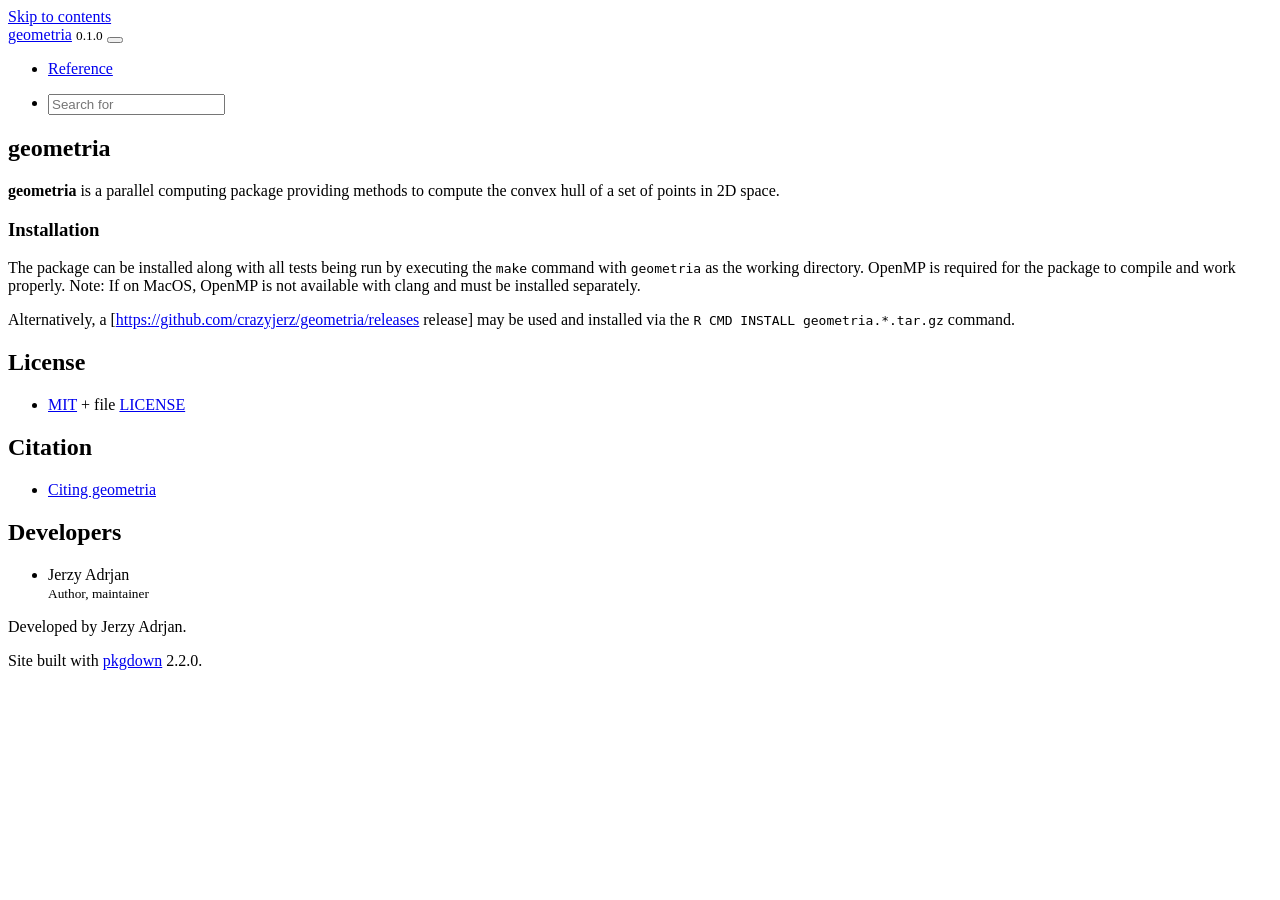
==== index.html @ c87a0918 "Deploying to gh-pages from @ crazyjerz/geometria@9cc1dbfb94c6877becaa57f1b537c22a0407e19e 🚀" ====
<!DOCTYPE html>
<!-- Generated by pkgdown: do not edit by hand --><html lang="en">
<head>
<meta http-equiv="Content-Type" content="text/html; charset=UTF-8">
<meta charset="utf-8">
<meta http-equiv="X-UA-Compatible" content="IE=edge">
<meta name="viewport" content="width=device-width, initial-scale=1, shrink-to-fit=no">
<title>Convex Hulls for R • geometria</title>
<script src="deps/jquery-3.6.0/jquery-3.6.0.min.js"></script><meta name="viewport" content="width=device-width, initial-scale=1, shrink-to-fit=no">
<link href="deps/bootstrap-5.3.8/bootstrap.min.css" rel="stylesheet">
<script src="deps/bootstrap-5.3.8/bootstrap.bundle.min.js"></script><link href="deps/font-awesome-6.5.2/css/all.min.css" rel="stylesheet">
<link href="deps/font-awesome-6.5.2/css/v4-shims.min.css" rel="stylesheet">
<script src="deps/headroom-0.11.0/headroom.min.js"></script><script src="deps/headroom-0.11.0/jQuery.headroom.min.js"></script><script src="deps/bootstrap-toc-1.0.1/bootstrap-toc.min.js"></script><script src="deps/clipboard.js-2.0.11/clipboard.min.js"></script><script src="deps/search-1.0.0/autocomplete.jquery.min.js"></script><script src="deps/search-1.0.0/fuse.min.js"></script><script src="deps/search-1.0.0/mark.min.js"></script><!-- pkgdown --><script src="pkgdown.js"></script><meta property="og:title" content="Convex Hulls for R">
<meta name="description" content="Package including methods to compute the convex hull of a set of points in 2D space.">
<meta property="og:description" content="Package including methods to compute the convex hull of a set of points in 2D space.">
</head>
<body>
    <a href="#main" class="visually-hidden-focusable">Skip to contents</a>


    <nav class="navbar navbar-expand-lg fixed-top bg-light" data-bs-theme="light" aria-label="Site navigation"><div class="container">

    <a class="navbar-brand me-2" href="index.html">geometria</a>

    <small class="nav-text text-muted me-auto" data-bs-toggle="tooltip" data-bs-placement="bottom" title="">0.1.0</small>


    <button class="navbar-toggler" type="button" data-bs-toggle="collapse" data-bs-target="#navbar" aria-controls="navbar" aria-expanded="false" aria-label="Toggle navigation">
      <span class="navbar-toggler-icon"></span>
    </button>

    <div id="navbar" class="collapse navbar-collapse ms-3">
      <ul class="navbar-nav me-auto">
<li class="nav-item"><a class="nav-link" href="reference/index.html">Reference</a></li>
      </ul>
<ul class="navbar-nav">
<li class="nav-item"><form class="form-inline" role="search">
 <input class="form-control" type="search" name="search-input" id="search-input" autocomplete="off" aria-label="Search site" placeholder="Search for" data-search-index="search.json">
</form></li>
      </ul>
</div>


  </div>
</nav><div class="container template-home">
<div class="row">
  <main id="main" class="col-md-9"><div class="section level2">
<h2 id="geometria">
<strong>geometria</strong><a class="anchor" aria-label="anchor" href="#geometria"></a>
</h2>
<p><strong>geometria</strong> is a parallel computing package providing methods to compute the convex hull of a set of points in 2D space.</p>
<div class="section level3">
<h3 id="installation">Installation<a class="anchor" aria-label="anchor" href="#installation"></a>
</h3>
<p>The package can be installed along with all tests being run by executing the <code>make</code> command with <code>geometria</code> as the working directory. OpenMP is required for the package to compile and work properly. Note: If on MacOS, OpenMP is not available with clang and must be installed separately.</p>
<p>Alternatively, a [<a href="https://github.com/crazyjerz/geometria/releases" class="external-link uri">https://github.com/crazyjerz/geometria/releases</a> release] may be used and installed via the <code>R CMD INSTALL geometria.*.tar.gz</code> command.</p>
</div>
</div>
  </main><aside class="col-md-3"><div class="license">
<h2 data-toc-skip>License</h2>
<ul class="list-unstyled">
<li>
<a href="https://opensource.org/licenses/mit-license.php" class="external-link">MIT</a> + file <a href="LICENSE-text.html">LICENSE</a>
</li>
</ul>
</div>


<div class="citation">
<h2 data-toc-skip>Citation</h2>
<ul class="list-unstyled">
<li><a href="authors.html#citation">Citing geometria</a></li>
</ul>
</div>

<div class="developers">
<h2 data-toc-skip>Developers</h2>
<ul class="list-unstyled">
<li>Jerzy Adrjan <br><small class="roles"> Author, maintainer </small>   </li>
</ul>
</div>



  </aside>
</div>


    <footer><div class="pkgdown-footer-left">
  <p>Developed by Jerzy Adrjan.</p>
</div>

<div class="pkgdown-footer-right">
  <p>Site built with <a href="https://pkgdown.r-lib.org/" class="external-link">pkgdown</a> 2.2.0.</p>
</div>

    </footer>
</div>





  </body>
</html>
---- deps/font-awesome-6.5.2/css/v4-shims.min.css ----
/*!
 * Font Awesome Free 6.5.2 by @fontawesome - https://fontawesome.com
 * License - https://fontawesome.com/license/free (Icons: CC BY 4.0, Fonts: SIL OFL 1.1, Code: MIT License)
 * Copyright 2024 Fonticons, Inc.
 */
.fa.fa-glass:before{content:"\f000"}.fa.fa-envelope-o{font-family:"Font Awesome 6 Free";font-weight:400}.fa.fa-envelope-o:before{content:"\f0e0"}.fa.fa-star-o{font-family:"Font Awesome 6 Free";font-weight:400}.fa.fa-star-o:before{content:"\f005"}.fa.fa-close:before,.fa.fa-remove:before{content:"\f00d"}.fa.fa-gear:before{content:"\f013"}.fa.fa-trash-o{font-family:"Font Awesome 6 Free";font-weight:400}.fa.fa-trash-o:before{content:"\f2ed"}.fa.fa-home:before{content:"\f015"}.fa.fa-file-o{font-family:"Font Awesome 6 Free";font-weight:400}.fa.fa-file-o:before{content:"\f15b"}.fa.fa-clock-o{font-family:"Font Awesome 6 Free";font-weight:400}.fa.fa-clock-o:before{content:"\f017"}.fa.fa-arrow-circle-o-down{font-family:"Font Awesome 6 Free";font-weight:400}.fa.fa-arrow-circle-o-down:before{content:"\f358"}.fa.fa-arrow-circle-o-up{font-family:"Font Awesome 6 Free";font-weight:400}.fa.fa-arrow-circle-o-up:before{content:"\f35b"}.fa.fa-play-circle-o{font-family:"Font Awesome 6 Free";font-weight:400}.fa.fa-play-circle-o:before{content:"\f144"}.fa.fa-repeat:before,.fa.fa-rotate-right:before{content:"\f01e"}.fa.fa-refresh:before{content:"\f021"}.fa.fa-list-alt{font-family:"Font Awesome 6 Free";font-weight:400}.fa.fa-list-alt:before{content:"\f022"}.fa.fa-dedent:before{content:"\f03b"}.fa.fa-video-camera:before{content:"\f03d"}.fa.fa-picture-o{font-family:"Font Awesome 6 Free";font-weight:400}.fa.fa-picture-o:before{content:"\f03e"}.fa.fa-photo{font-family:"Font Awesome 6 Free";font-weight:400}.fa.fa-photo:before{content:"\f03e"}.fa.fa-image{font-family:"Font Awesome 6 Free";font-weight:400}.fa.fa-image:before{content:"\f03e"}.fa.fa-map-marker:before{content:"\f3c5"}.fa.fa-pencil-square-o{font-family:"Font Awesome 6 Free";font-weight:400}.fa.fa-pencil-square-o:before{content:"\f044"}.fa.fa-edit{font-family:"Font Awesome 6 Free";font-weight:400}.fa.fa-edit:before{content:"\f044"}.fa.fa-share-square-o:before{content:"\f14d"}.fa.fa-check-square-o{font-family:"Font Awesome 6 Free";font-weight:400}.fa.fa-check-square-o:before{content:"\f14a"}.fa.fa-arrows:before{content:"\f0b2"}.fa.fa-times-circle-o{font-family:"Font Awesome 6 Free";font-weight:400}.fa.fa-times-circle-o:before{content:"\f057"}.fa.fa-check-circle-o{font-family:"Font Awesome 6 Free";font-weight:400}.fa.fa-check-circle-o:before{content:"\f058"}.fa.fa-mail-forward:before{content:"\f064"}.fa.fa-expand:before{content:"\f424"}.fa.fa-compress:before{content:"\f422"}.fa.fa-eye,.fa.fa-eye-slash{font-family:"Font Awesome 6 Free";font-weight:400}.fa.fa-warning:before{content:"\f071"}.fa.fa-calendar:before{content:"\f073"}.fa.fa-arrows-v:before{content:"\f338"}.fa.fa-arrows-h:before{content:"\f337"}.fa.fa-bar-chart-o:before,.fa.fa-bar-chart:before{content:"\e0e3"}.fa.fa-twitter-square{font-family:"Font Awesome 6 Brands";font-weight:400}.fa.fa-twitter-square:before{content:"\f081"}.fa.fa-facebook-square{font-family:"Font Awesome 6 Brands";font-weight:400}.fa.fa-facebook-square:before{content:"\f082"}.fa.fa-gears:before{content:"\f085"}.fa.fa-thumbs-o-up{font-family:"Font Awesome 6 Free";font-weight:400}.fa.fa-thumbs-o-up:before{content:"\f164"}.fa.fa-thumbs-o-down{font-family:"Font Awesome 6 Free";font-weight:400}.fa.fa-thumbs-o-down:before{content:"\f165"}.fa.fa-heart-o{font-family:"Font Awesome 6 Free";font-weight:400}.fa.fa-heart-o:before{content:"\f004"}.fa.fa-sign-out:before{content:"\f2f5"}.fa.fa-linkedin-square{font-family:"Font Awesome 6 Brands";font-weight:400}.fa.fa-linkedin-square:before{content:"\f08c"}.fa.fa-thumb-tack:before{content:"\f08d"}.fa.fa-external-link:before{content:"\f35d"}.fa.fa-sign-in:before{content:"\f2f6"}.fa.fa-github-square{font-family:"Font Awesome 6 Brands";font-weight:400}.fa.fa-github-square:before{content:"\f092"}.fa.fa-lemon-o{font-family:"Font Awesome 6 Free";font-weight:400}.fa.fa-lemon-o:before{content:"\f094"}.fa.fa-square-o{font-family:"Font Awesome 6 Free";font-weight:400}.fa.fa-square-o:before{content:"\f0c8"}.fa.fa-bookmark-o{font-family:"Font Awesome 6 Free";font-weight:400}.fa.fa-bookmark-o:before{content:"\f02e"}.fa.fa-facebook,.fa.fa-twitter{font-family:"Font Awesome 6 Brands";font-weight:400}.fa.fa-facebook:before{content:"\f39e"}.fa.fa-facebook-f{font-family:"Font Awesome 6 Brands";font-weight:400}.fa.fa-facebook-f:before{content:"\f39e"}.fa.fa-github{font-family:"Font Awesome 6 Brands";font-weight:400}.fa.fa-credit-card{font-family:"Font Awesome 6 Free";font-weight:400}.fa.fa-feed:before{content:"\f09e"}.fa.fa-hdd-o{font-family:"Font Awesome 6 Free";font-weight:400}.fa.fa-hdd-o:before{content:"\f0a0"}.fa.fa-hand-o-right{font-family:"Font Awesome 6 Free";font-weight:400}.fa.fa-hand-o-right:before{content:"\f0a4"}.fa.fa-hand-o-left{font-family:"Font Awesome 6 Free";font-weight:400}.fa.fa-hand-o-left:before{content:"\f0a5"}.fa.fa-hand-o-up{font-family:"Font Awesome 6 Free";font-weight:400}.fa.fa-hand-o-up:before{content:"\f0a6"}.fa.fa-hand-o-down{font-family:"Font Awesome 6 Free";font-weight:400}.fa.fa-hand-o-down:before{content:"\f0a7"}.fa.fa-globe:before{content:"\f57d"}.fa.fa-tasks:before{content:"\f828"}.fa.fa-arrows-alt:before{content:"\f31e"}.fa.fa-group:before{content:"\f0c0"}.fa.fa-chain:before{content:"\f0c1"}.fa.fa-cut:before{content:"\f0c4"}.fa.fa-files-o{font-family:"Font Awesome 6 Free";font-weight:400}.fa.fa-files-o:before{content:"\f0c5"}.fa.fa-floppy-o{font-family:"Font Awesome 6 Free";font-weight:400}.fa.fa-floppy-o:before{content:"\f0c7"}.fa.fa-save{font-family:"Font Awesome 6 Free";font-weight:400}.fa.fa-save:before{content:"\f0c7"}.fa.fa-navicon:before,.fa.fa-reorder:before{content:"\f0c9"}.fa.fa-magic:before{content:"\e2ca"}.fa.fa-pinterest,.fa.fa-pinterest-square{font-family:"Font Awesome 6 Brands";font-weight:400}.fa.fa-pinterest-square:before{content:"\f0d3"}.fa.fa-google-plus-square{font-family:"Font Awesome 6 Brands";font-weight:400}.fa.fa-google-plus-square:before{content:"\f0d4"}.fa.fa-google-plus{font-family:"Font Awesome 6 Brands";font-weight:400}.fa.fa-google-plus:before{content:"\f0d5"}.fa.fa-money:before{content:"\f3d1"}.fa.fa-unsorted:before{content:"\f0dc"}.fa.fa-sort-desc:before{content:"\f0dd"}.fa.fa-sort-asc:before{content:"\f0de"}.fa.fa-linkedin{font-family:"Font Awesome 6 Brands";font-weight:400}.fa.fa-linkedin:before{content:"\f0e1"}.fa.fa-rotate-left:before{content:"\f0e2"}.fa.fa-legal:before{content:"\f0e3"}.fa.fa-dashboard:before,.fa.fa-tachometer:before{content:"\f625"}.fa.fa-comment-o{font-family:"Font Awesome 6 Free";font-weight:400}.fa.fa-comment-o:before{content:"\f075"}.fa.fa-comments-o{font-family:"Font Awesome 6 Free";font-weight:400}.fa.fa-comments-o:before{content:"\f086"}.fa.fa-flash:before{content:"\f0e7"}.fa.fa-clipboard:before{content:"\f0ea"}.fa.fa-lightbulb-o{font-family:"Font Awesome 6 Free";font-weight:400}.fa.fa-lightbulb-o:before{content:"\f0eb"}.fa.fa-exchange:before{content:"\f362"}.fa.fa-cloud-download:before{content:"\f0ed"}.fa.fa-cloud-upload:before{content:"\f0ee"}.fa.fa-bell-o{font-family:"Font Awesome 6 Free";font-weight:400}.fa.fa-bell-o:before{content:"\f0f3"}.fa.fa-cutlery:before{content:"\f2e7"}.fa.fa-file-text-o{font-family:"Font Awesome 6 Free";font-weight:400}.fa.fa-file-text-o:before{content:"\f15c"}.fa.fa-building-o{font-family:"Font Awesome 6 Free";font-weight:400}.fa.fa-building-o:before{content:"\f1ad"}.fa.fa-hospital-o{font-family:"Font Awesome 6 Free";font-weight:400}.fa.fa-hospital-o:before{content:"\f0f8"}.fa.fa-tablet:before{content:"\f3fa"}.fa.fa-mobile-phone:before,.fa.fa-mobile:before{content:"\f3cd"}.fa.fa-circle-o{font-family:"Font Awesome 6 Free";font-weight:400}.fa.fa-circle-o:before{content:"\f111"}.fa.fa-mail-reply:before{content:"\f3e5"}.fa.fa-github-alt{font-family:"Font Awesome 6 Brands";font-weight:400}.fa.fa-folder-o{font-family:"Font Awesome 6 Free";font-weight:400}.fa.fa-folder-o:before{content:"\f07b"}.fa.fa-folder-open-o{font-family:"Font Awesome 6 Free";font-weight:400}.fa.fa-folder-open-o:before{content:"\f07c"}.fa.fa-smile-o{font-family:"Font Awesome 6 Free";font-weight:400}.fa.fa-smile-o:before{content:"\f118"}.fa.fa-frown-o{font-family:"Font Awesome 6 Free";font-weight:400}.fa.fa-frown-o:before{content:"\f119"}.fa.fa-meh-o{font-family:"Font Awesome 6 Free";font-weight:400}.fa.fa-meh-o:before{content:"\f11a"}.fa.fa-keyboard-o{font-family:"Font Awesome 6 Free";font-weight:400}.fa.fa-keyboard-o:before{content:"\f11c"}.fa.fa-flag-o{font-family:"Font Awesome 6 Free";font-weight:400}.fa.fa-flag-o:before{content:"\f024"}.fa.fa-mail-reply-all:before{content:"\f122"}.fa.fa-star-half-o{font-family:"Font Awesome 6 Free";font-weight:400}.fa.fa-star-half-o:before{content:"\f5c0"}.fa.fa-star-half-empty{font-family:"Font Awesome 6 Free";font-weight:400}.fa.fa-star-half-empty:before{content:"\f5c0"}.fa.fa-star-half-full{font-family:"Font Awesome 6 Free";font-weight:400}.fa.fa-star-half-full:before{content:"\f5c0"}.fa.fa-code-fork:before{content:"\f126"}.fa.fa-chain-broken:before,.fa.fa-unlink:before{content:"\f127"}.fa.fa-calendar-o{font-family:"Font Awesome 6 Free";font-weight:400}.fa.fa-calendar-o:before{content:"\f133"}.fa.fa-css3,.fa.fa-html5,.fa.fa-maxcdn{font-family:"Font Awesome 6 Brands";font-weight:400}.fa.fa-unlock-alt:before{content:"\f09c"}.fa.fa-minus-square-o{font-family:"Font Awesome 6 Free";font-weight:400}.fa.fa-minus-square-o:before{content:"\f146"}.fa.fa-level-up:before{content:"\f3bf"}.fa.fa-level-down:before{content:"\f3be"}.fa.fa-pencil-square:before{content:"\f14b"}.fa.fa-external-link-square:before{content:"\f360"}.fa.fa-compass{font-family:"Font Awesome 6 Free";font-weight:400}.fa.fa-caret-square-o-down{font-family:"Font Awesome 6 Free";font-weight:400}.fa.fa-caret-square-o-down:before{content:"\f150"}.fa.fa-toggle-down{font-family:"Font Awesome 6 Free";font-weight:400}.fa.fa-toggle-down:before{content:"\f150"}.fa.fa-caret-square-o-up{font-family:"Font Awesome 6 Free";font-weight:400}.fa.fa-caret-square-o-up:before{content:"\f151"}.fa.fa-toggle-up{font-family:"Font Awesome 6 Free";font-weight:400}.fa.fa-toggle-up:before{content:"\f151"}.fa.fa-caret-square-o-right{font-family:"Font Awesome 6 Free";font-weight:400}.fa.fa-caret-square-o-right:before{content:"\f152"}.fa.fa-toggle-right{font-family:"Font Awesome 6 Free";font-weight:400}.fa.fa-toggle-right:before{content:"\f152"}.fa.fa-eur:before,.fa.fa-euro:before{content:"\f153"}.fa.fa-gbp:before{content:"\f154"}.fa.fa-dollar:before,.fa.fa-usd:before{content:"\24"}.fa.fa-inr:before,.fa.fa-rupee:before{content:"\e1bc"}.fa.fa-cny:before,.fa.fa-jpy:before,.fa.fa-rmb:before,.fa.fa-yen:before{content:"\f157"}.fa.fa-rouble:before,.fa.fa-rub:before,.fa.fa-ruble:before{content:"\f158"}.fa.fa-krw:before,.fa.fa-won:before{content:"\f159"}.fa.fa-bitcoin,.fa.fa-btc{font-family:"Font Awesome 6 Brands";font-weight:400}.fa.fa-bitcoin:before{content:"\f15a"}.fa.fa-file-text:before{content:"\f15c"}.fa.fa-sort-alpha-asc:before{content:"\f15d"}.fa.fa-sort-alpha-desc:before{content:"\f881"}.fa.fa-sort-amount-asc:before{content:"\f884"}.fa.fa-sort-amount-desc:before{content:"\f160"}.fa.fa-sort-numeric-asc:before{content:"\f162"}.fa.fa-sort-numeric-desc:before{content:"\f886"}.fa.fa-youtube-square{font-family:"Font Awesome 6 Brands";font-weight:400}.fa.fa-youtube-square:before{content:"\f431"}.fa.fa-xing,.fa.fa-xing-square,.fa.fa-youtube{font-family:"Font Awesome 6 Brands";font-weight:400}.fa.fa-xing-square:before{content:"\f169"}.fa.fa-youtube-play{font-family:"Font Awesome 6 Brands";font-weight:400}.fa.fa-youtube-play:before{content:"\f167"}.fa.fa-adn,.fa.fa-bitbucket,.fa.fa-bitbucket-square,.fa.fa-dropbox,.fa.fa-flickr,.fa.fa-instagram,.fa.fa-stack-overflow{font-family:"Font Awesome 6 Brands";font-weight:400}.fa.fa-bitbucket-square:before{content:"\f171"}.fa.fa-tumblr,.fa.fa-tumblr-square{font-family:"Font Awesome 6 Brands";font-weight:400}.fa.fa-tumblr-square:before{content:"\f174"}.fa.fa-long-arrow-down:before{content:"\f309"}.fa.fa-long-arrow-up:before{content:"\f30c"}.fa.fa-long-arrow-left:before{content:"\f30a"}.fa.fa-long-arrow-right:before{content:"\f30b"}.fa.fa-android,.fa.fa-apple,.fa.fa-dribbble,.fa.fa-foursquare,.fa.fa-gittip,.fa.fa-gratipay,.fa.fa-linux,.fa.fa-skype,.fa.fa-trello,.fa.fa-windows{font-family:"Font Awesome 6 Brands";font-weight:400}.fa.fa-gittip:before{content:"\f184"}.fa.fa-sun-o{font-family:"Font Awesome 6 Free";font-weight:400}.fa.fa-sun-o:before{content:"\f185"}.fa.fa-moon-o{font-family:"Font Awesome 6 Free";font-weight:400}.fa.fa-moon-o:before{content:"\f186"}.fa.fa-pagelines,.fa.fa-renren,.fa.fa-stack-exchange,.fa.fa-vk,.fa.fa-weibo{font-family:"Font Awesome 6 Brands";font-weight:400}.fa.fa-arrow-circle-o-right{font-family:"Font Awesome 6 Free";font-weight:400}.fa.fa-arrow-circle-o-right:before{content:"\f35a"}.fa.fa-arrow-circle-o-left{font-family:"Font Awesome 6 Free";font-weight:400}.fa.fa-arrow-circle-o-left:before{content:"\f359"}.fa.fa-caret-square-o-left{font-family:"Font Awesome 6 Free";font-weight:400}.fa.fa-caret-square-o-left:before{content:"\f191"}.fa.fa-toggle-left{font-family:"Font Awesome 6 Free";font-weight:400}.fa.fa-toggle-left:before{content:"\f191"}.fa.fa-dot-circle-o{font-family:"Font Awesome 6 Free";font-weight:400}.fa.fa-dot-circle-o:before{content:"\f192"}.fa.fa-vimeo-square{font-family:"Font Awesome 6 Brands";font-weight:400}.fa.fa-vimeo-square:before{content:"\f194"}.fa.fa-try:before,.fa.fa-turkish-lira:before{content:"\e2bb"}.fa.fa-plus-square-o{font-family:"Font Awesome 6 Free";font-weight:400}.fa.fa-plus-square-o:before{content:"\f0fe"}.fa.fa-openid,.fa.fa-slack,.fa.fa-wordpress{font-family:"Font Awesome 6 Brands";font-weight:400}.fa.fa-bank:before,.fa.fa-institution:before{content:"\f19c"}.fa.fa-mortar-board:before{content:"\f19d"}.fa.fa-google,.fa.fa-reddit,.fa.fa-reddit-square,.fa.fa-yahoo{font-family:"Font Awesome 6 Brands";font-weight:400}.fa.fa-reddit-square:before{content:"\f1a2"}.fa.fa-behance,.fa.fa-behance-square,.fa.fa-delicious,.fa.fa-digg,.fa.fa-drupal,.fa.fa-joomla,.fa.fa-pied-piper-alt,.fa.fa-pied-piper-pp,.fa.fa-stumbleupon,.fa.fa-stumbleupon-circle{font-family:"Font Awesome 6 Brands";font-weight:400}.fa.fa-behance-square:before{content:"\f1b5"}.fa.fa-steam,.fa.fa-steam-square{font-family:"Font Awesome 6 Brands";font-weight:400}.fa.fa-steam-square:before{content:"\f1b7"}.fa.fa-automobile:before{content:"\f1b9"}.fa.fa-cab:before{content:"\f1ba"}.fa.fa-deviantart,.fa.fa-soundcloud,.fa.fa-spotify{font-family:"Font Awesome 6 Brands";font-weight:400}.fa.fa-file-pdf-o{font-family:"Font Awesome 6 Free";font-weight:400}.fa.fa-file-pdf-o:before{content:"\f1c1"}.fa.fa-file-word-o{font-family:"Font Awesome 6 Free";font-weight:400}.fa.fa-file-word-o:before{content:"\f1c2"}.fa.fa-file-excel-o{font-family:"Font Awesome 6 Free";font-weight:400}.fa.fa-file-excel-o:before{content:"\f1c3"}.fa.fa-file-powerpoint-o{font-family:"Font Awesome 6 Free";font-weight:400}.fa.fa-file-powerpoint-o:before{content:"\f1c4"}.fa.fa-file-image-o{font-family:"Font Awesome 6 Free";font-weight:400}.fa.fa-file-image-o:before{content:"\f1c5"}.fa.fa-file-photo-o{font-family:"Font Awesome 6 Free";font-weight:400}.fa.fa-file-photo-o:before{content:"\f1c5"}.fa.fa-file-picture-o{font-family:"Font Awesome 6 Free";font-weight:400}.fa.fa-file-picture-o:before{content:"\f1c5"}.fa.fa-file-archive-o{font-family:"Font Awesome 6 Free";font-weight:400}.fa.fa-file-archive-o:before{content:"\f1c6"}.fa.fa-file-zip-o{font-family:"Font Awesome 6 Free";font-weight:400}.fa.fa-file-zip-o:before{content:"\f1c6"}.fa.fa-file-audio-o{font-family:"Font Awesome 6 Free";font-weight:400}.fa.fa-file-audio-o:before{content:"\f1c7"}.fa.fa-file-sound-o{font-family:"Font Awesome 6 Free";font-weight:400}.fa.fa-file-sound-o:before{content:"\f1c7"}.fa.fa-file-video-o{font-family:"Font Awesome 6 Free";font-weight:400}.fa.fa-file-video-o:before{content:"\f1c8"}.fa.fa-file-movie-o{font-family:"Font Awesome 6 Free";font-weight:400}.fa.fa-file-movie-o:before{content:"\f1c8"}.fa.fa-file-code-o{font-family:"Font Awesome 6 Free";font-weight:400}.fa.fa-file-code-o:before{content:"\f1c9"}.fa.fa-codepen,.fa.fa-jsfiddle,.fa.fa-vine{font-family:"Font Awesome 6 Brands";font-weight:400}.fa.fa-life-bouy:before,.fa.fa-life-buoy:before,.fa.fa-life-saver:before,.fa.fa-support:before{content:"\f1cd"}.fa.fa-circle-o-notch:before{content:"\f1ce"}.fa.fa-ra,.fa.fa-rebel{font-family:"Font Awesome 6 Brands";font-weight:400}.fa.fa-ra:before{content:"\f1d0"}.fa.fa-resistance{font-family:"Font Awesome 6 Brands";font-weight:400}.fa.fa-resistance:before{content:"\f1d0"}.fa.fa-empire,.fa.fa-ge{font-family:"Font Awesome 6 Brands";font-weight:400}.fa.fa-ge:before{content:"\f1d1"}.fa.fa-git-square{font-family:"Font Awesome 6 Brands";font-weight:400}.fa.fa-git-square:before{content:"\f1d2"}.fa.fa-git,.fa.fa-hacker-news,.fa.fa-y-combinator-square{font-family:"Font Awesome 6 Brands";font-weight:400}.fa.fa-y-combinator-square:before{content:"\f1d4"}.fa.fa-yc-square{font-family:"Font Awesome 6 Brands";font-weight:400}.fa.fa-yc-square:before{content:"\f1d4"}.fa.fa-qq,.fa.fa-tencent-weibo,.fa.fa-wechat,.fa.fa-weixin{font-family:"Font Awesome 6 Brands";font-weight:400}.fa.fa-wechat:before{content:"\f1d7"}.fa.fa-send:before{content:"\f1d8"}.fa.fa-paper-plane-o{font-family:"Font Awesome 6 Free";font-weight:400}.fa.fa-paper-plane-o:before{content:"\f1d8"}.fa.fa-send-o{font-family:"Font Awesome 6 Free";font-weight:400}.fa.fa-send-o:before{content:"\f1d8"}.fa.fa-circle-thin{font-family:"Font Awesome 6 Free";font-weight:400}.fa.fa-circle-thin:before{content:"\f111"}.fa.fa-header:before{content:"\f1dc"}.fa.fa-futbol-o{font-family:"Font Awesome 6 Free";font-weight:400}.fa.fa-futbol-o:before{content:"\f1e3"}.fa.fa-soccer-ball-o{font-family:"Font Awesome 6 Free";font-weight:400}.fa.fa-soccer-ball-o:before{content:"\f1e3"}.fa.fa-slideshare,.fa.fa-twitch,.fa.fa-yelp{font-family:"Font Awesome 6 Brands";font-weight:400}.fa.fa-newspaper-o{font-family:"Font Awesome 6 Free";font-weight:400}.fa.fa-newspaper-o:before{content:"\f1ea"}.fa.fa-cc-amex,.fa.fa-cc-discover,.fa.fa-cc-mastercard,.fa.fa-cc-paypal,.fa.fa-cc-stripe,.fa.fa-cc-visa,.fa.fa-google-wallet,.fa.fa-paypal{font-family:"Font Awesome 6 Brands";font-weight:400}.fa.fa-bell-slash-o{font-family:"Font Awesome 6 Free";font-weight:400}.fa.fa-bell-slash-o:before{content:"\f1f6"}.fa.fa-trash:before{content:"\f2ed"}.fa.fa-copyright{font-family:"Font Awesome 6 Free";font-weight:400}.fa.fa-eyedropper:before{content:"\f1fb"}.fa.fa-area-chart:before{content:"\f1fe"}.fa.fa-pie-chart:before{content:"\f200"}.fa.fa-line-chart:before{content:"\f201"}.fa.fa-lastfm,.fa.fa-lastfm-square{font-family:"Font Awesome 6 Brands";font-weight:400}.fa.fa-lastfm-square:before{content:"\f203"}.fa.fa-angellist,.fa.fa-ioxhost{font-family:"Font Awesome 6 Brands";font-weight:400}.fa.fa-cc{font-family:"Font Awesome 6 Free";font-weight:400}.fa.fa-cc:before{content:"\f20a"}.fa.fa-ils:before,.fa.fa-shekel:before,.fa.fa-sheqel:before{content:"\f20b"}.fa.fa-buysellads,.fa.fa-connectdevelop,.fa.fa-dashcube,.fa.fa-forumbee,.fa.fa-leanpub,.fa.fa-sellsy,.fa.fa-shirtsinbulk,.fa.fa-simplybuilt,.fa.fa-skyatlas{font-family:"Font Awesome 6 Brands";font-weight:400}.fa.fa-diamond{font-family:"Font Awesome 6 Free";font-weight:400}.fa.fa-diamond:before{content:"\f3a5"}.fa.fa-intersex:before,.fa.fa-transgender:before{content:"\f224"}.fa.fa-transgender-alt:before{content:"\f225"}.fa.fa-facebook-official{font-family:"Font Awesome 6 Brands";font-weight:400}.fa.fa-facebook-official:before{content:"\f09a"}.fa.fa-pinterest-p,.fa.fa-whatsapp{font-family:"Font Awesome 6 Brands";font-weight:400}.fa.fa-hotel:before{content:"\f236"}.fa.fa-medium,.fa.fa-viacoin,.fa.fa-y-combinator,.fa.fa-yc{font-family:"Font Awesome 6 Brands";font-weight:400}.fa.fa-yc:before{content:"\f23b"}.fa.fa-expeditedssl,.fa.fa-opencart,.fa.fa-optin-monster{font-family:"Font Awesome 6 Brands";font-weight:400}.fa.fa-battery-4:before,.fa.fa-battery:before{content:"\f240"}.fa.fa-battery-3:before{content:"\f241"}.fa.fa-battery-2:before{content:"\f242"}.fa.fa-battery-1:before{content:"\f243"}.fa.fa-battery-0:before{content:"\f244"}.fa.fa-object-group,.fa.fa-object-ungroup,.fa.fa-sticky-note-o{font-family:"Font Awesome 6 Free";font-weight:400}.fa.fa-sticky-note-o:before{content:"\f249"}.fa.fa-cc-diners-club,.fa.fa-cc-jcb{font-family:"Font Awesome 6 Brands";font-weight:400}.fa.fa-clone{font-family:"Font Awesome 6 Free";font-weight:400}.fa.fa-hourglass-o:before{content:"\f254"}.fa.fa-hourglass-1:before{content:"\f251"}.fa.fa-hourglass-2:before{content:"\f252"}.fa.fa-hourglass-3:before{content:"\f253"}.fa.fa-hand-rock-o{font-family:"Font Awesome 6 Free";font-weight:400}.fa.fa-hand-rock-o:before{content:"\f255"}.fa.fa-hand-grab-o{font-family:"Font Awesome 6 Free";font-weight:400}.fa.fa-hand-grab-o:before{content:"\f255"}.fa.fa-hand-paper-o{font-family:"Font Awesome 6 Free";font-weight:400}.fa.fa-hand-paper-o:before{content:"\f256"}.fa.fa-hand-stop-o{font-family:"Font Awesome 6 Free";font-weight:400}.fa.fa-hand-stop-o:before{content:"\f256"}.fa.fa-hand-scissors-o{font-family:"Font Awesome 6 Free";font-weight:400}.fa.fa-hand-scissors-o:before{content:"\f257"}.fa.fa-hand-lizard-o{font-family:"Font Awesome 6 Free";font-weight:400}.fa.fa-hand-lizard-o:before{content:"\f258"}.fa.fa-hand-spock-o{font-family:"Font Awesome 6 Free";font-weight:400}.fa.fa-hand-spock-o:before{content:"\f259"}.fa.fa-hand-pointer-o{font-family:"Font Awesome 6 Free";font-weight:400}.fa.fa-hand-pointer-o:before{content:"\f25a"}.fa.fa-hand-peace-o{font-family:"Font Awesome 6 Free";font-weight:400}.fa.fa-hand-peace-o:before{content:"\f25b"}.fa.fa-registered{font-family:"Font Awesome 6 Free";font-weight:400}.fa.fa-creative-commons,.fa.fa-gg,.fa.fa-gg-circle,.fa.fa-odnoklassniki,.fa.fa-odnoklassniki-square{font-family:"Font Awesome 6 Brands";font-weight:400}.fa.fa-odnoklassniki-square:before{content:"\f264"}.fa.fa-chrome,.fa.fa-firefox,.fa.fa-get-pocket,.fa.fa-internet-explorer,.fa.fa-opera,.fa.fa-safari,.fa.fa-wikipedia-w{font-family:"Font Awesome 6 Brands";font-weight:400}.fa.fa-television:before{content:"\f26c"}.fa.fa-500px,.fa.fa-amazon,.fa.fa-contao{font-family:"Font Awesome 6 Brands";font-weight:400}.fa.fa-calendar-plus-o{font-family:"Font Awesome 6 Free";font-weight:400}.fa.fa-calendar-plus-o:before{content:"\f271"}.fa.fa-calendar-minus-o{font-family:"Font Awesome 6 Free";font-weight:400}.fa.fa-calendar-minus-o:before{content:"\f272"}.fa.fa-calendar-times-o{font-family:"Font Awesome 6 Free";font-weight:400}.fa.fa-calendar-times-o:before{content:"\f273"}.fa.fa-calendar-check-o{font-family:"Font Awesome 6 Free";font-weight:400}.fa.fa-calendar-check-o:before{content:"\f274"}.fa.fa-map-o{font-family:"Font Awesome 6 Free";font-weight:400}.fa.fa-map-o:before{content:"\f279"}.fa.fa-commenting:before{content:"\f4ad"}.fa.fa-commenting-o{font-family:"Font Awesome 6 Free";font-weight:400}.fa.fa-commenting-o:before{content:"\f4ad"}.fa.fa-houzz,.fa.fa-vimeo{font-family:"Font Awesome 6 Brands";font-weight:400}.fa.fa-vimeo:before{content:"\f27d"}.fa.fa-black-tie,.fa.fa-edge,.fa.fa-fonticons,.fa.fa-reddit-alien{font-family:"Font Awesome 6 Brands";font-weight:400}.fa.fa-credit-card-alt:before{content:"\f09d"}.fa.fa-codiepie,.fa.fa-fort-awesome,.fa.fa-mixcloud,.fa.fa-modx,.fa.fa-product-hunt,.fa.fa-scribd,.fa.fa-usb{font-family:"Font Awesome 6 Brands";font-weight:400}.fa.fa-pause-circle-o{font-family:"Font Awesome 6 Free";font-weight:400}.fa.fa-pause-circle-o:before{content:"\f28b"}.fa.fa-stop-circle-o{font-family:"Font Awesome 6 Free";font-weight:400}.fa.fa-stop-circle-o:before{content:"\f28d"}.fa.fa-bluetooth,.fa.fa-bluetooth-b,.fa.fa-envira,.fa.fa-gitlab,.fa.fa-wheelchair-alt,.fa.fa-wpbeginner,.fa.fa-wpforms{font-family:"Font Awesome 6 Brands";font-weight:400}.fa.fa-wheelchair-alt:before{content:"\f368"}.fa.fa-question-circle-o{font-family:"Font Awesome 6 Free";font-weight:400}.fa.fa-question-circle-o:before{content:"\f059"}.fa.fa-volume-control-phone:before{content:"\f2a0"}.fa.fa-asl-interpreting:before{content:"\f2a3"}.fa.fa-deafness:before,.fa.fa-hard-of-hearing:before{content:"\f2a4"}.fa.fa-glide,.fa.fa-glide-g{font-family:"Font Awesome 6 Brands";font-weight:400}.fa.fa-signing:before{content:"\f2a7"}.fa.fa-viadeo,.fa.fa-viadeo-square{font-family:"Font Awesome 6 Brands";font-weight:400}.fa.fa-viadeo-square:before{content:"\f2aa"}.fa.fa-snapchat,.fa.fa-snapchat-ghost{font-family:"Font Awesome 6 Brands";font-weight:400}.fa.fa-snapchat-ghost:before{content:"\f2ab"}.fa.fa-snapchat-square{font-family:"Font Awesome 6 Brands";font-weight:400}.fa.fa-snapchat-square:before{content:"\f2ad"}.fa.fa-first-order,.fa.fa-google-plus-official,.fa.fa-pied-piper,.fa.fa-themeisle,.fa.fa-yoast{font-family:"Font Awesome 6 Brands";font-weight:400}.fa.fa-google-plus-official:before{content:"\f2b3"}.fa.fa-google-plus-circle{font-family:"Font Awesome 6 Brands";font-weight:400}.fa.fa-google-plus-circle:before{content:"\f2b3"}.fa.fa-fa,.fa.fa-font-awesome{font-family:"Font Awesome 6 Brands";font-weight:400}.fa.fa-fa:before{content:"\f2b4"}.fa.fa-handshake-o{font-family:"Font Awesome 6 Free";font-weight:400}.fa.fa-handshake-o:before{content:"\f2b5"}.fa.fa-envelope-open-o{font-family:"Font Awesome 6 Free";font-weight:400}.fa.fa-envelope-open-o:before{content:"\f2b6"}.fa.fa-linode{font-family:"Font Awesome 6 Brands";font-weight:400}.fa.fa-address-book-o{font-family:"Font Awesome 6 Free";font-weight:400}.fa.fa-address-book-o:before{content:"\f2b9"}.fa.fa-vcard:before{content:"\f2bb"}.fa.fa-address-card-o{font-family:"Font Awesome 6 Free";font-weight:400}.fa.fa-address-card-o:before{content:"\f2bb"}.fa.fa-vcard-o{font-family:"Font Awesome 6 Free";font-weight:400}.fa.fa-vcard-o:before{content:"\f2bb"}.fa.fa-user-circle-o{font-family:"Font Awesome 6 Free";font-weight:400}.fa.fa-user-circle-o:before{content:"\f2bd"}.fa.fa-user-o{font-family:"Font Awesome 6 Free";font-weight:400}.fa.fa-user-o:before{content:"\f007"}.fa.fa-id-badge{font-family:"Font Awesome 6 Free";font-weight:400}.fa.fa-drivers-license:before{content:"\f2c2"}.fa.fa-id-card-o{font-family:"Font Awesome 6 Free";font-weight:400}.fa.fa-id-card-o:before{content:"\f2c2"}.fa.fa-drivers-license-o{font-family:"Font Awesome 6 Free";font-weight:400}.fa.fa-drivers-license-o:before{content:"\f2c2"}.fa.fa-free-code-camp,.fa.fa-quora,.fa.fa-telegram{font-family:"Font Awesome 6 Brands";font-weight:400}.fa.fa-thermometer-4:before,.fa.fa-thermometer:before{content:"\f2c7"}.fa.fa-thermometer-3:before{content:"\f2c8"}.fa.fa-thermometer-2:before{content:"\f2c9"}.fa.fa-thermometer-1:before{content:"\f2ca"}.fa.fa-thermometer-0:before{content:"\f2cb"}.fa.fa-bathtub:before,.fa.fa-s15:before{content:"\f2cd"}.fa.fa-window-maximize,.fa.fa-window-restore{font-family:"Font Awesome 6 Free";font-weight:400}.fa.fa-times-rectangle:before{content:"\f410"}.fa.fa-window-close-o{font-family:"Font Awesome 6 Free";font-weight:400}.fa.fa-window-close-o:before{content:"\f410"}.fa.fa-times-rectangle-o{font-family:"Font Awesome 6 Free";font-weight:400}.fa.fa-times-rectangle-o:before{content:"\f410"}.fa.fa-bandcamp,.fa.fa-eercast,.fa.fa-etsy,.fa.fa-grav,.fa.fa-imdb,.fa.fa-ravelry{font-family:"Font Awesome 6 Brands";font-weight:400}.fa.fa-eercast:before{content:"\f2da"}.fa.fa-snowflake-o{font-family:"Font Awesome 6 Free";font-weight:400}.fa.fa-snowflake-o:before{content:"\f2dc"}.fa.fa-meetup,.fa.fa-superpowers,.fa.fa-wpexplorer{font-family:"Font Awesome 6 Brands";font-weight:400}
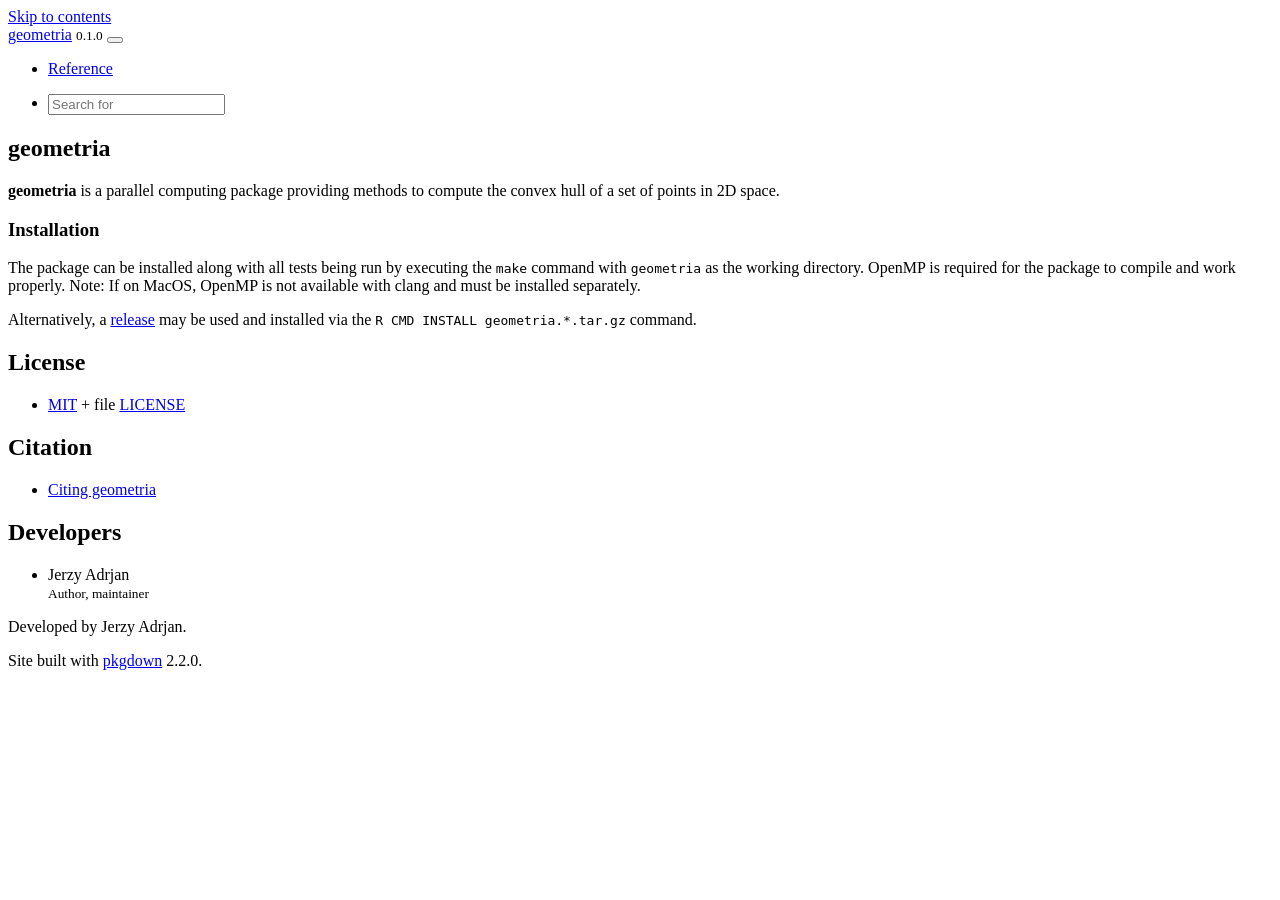
==== commit 795a0134: "Deploying to gh-pages from @ crazyjerz/geometria@6c277e564d7fba708a64a06a53f7cd617466d3f3 🚀" ====
--- a/index.html
+++ b/index.html
@@ -53,7 +53,7 @@
 <h3 id="installation">Installation<a class="anchor" aria-label="anchor" href="#installation"></a>
 </h3>
 <p>The package can be installed along with all tests being run by executing the <code>make</code> command with <code>geometria</code> as the working directory. OpenMP is required for the package to compile and work properly. Note: If on MacOS, OpenMP is not available with clang and must be installed separately.</p>
-<p>Alternatively, a [<a href="https://github.com/crazyjerz/geometria/releases" class="external-link uri">https://github.com/crazyjerz/geometria/releases</a> release] may be used and installed via the <code>R CMD INSTALL geometria.*.tar.gz</code> command.</p>
+<p>Alternatively, a <a href="https://github.com/crazyjerz/geometria/releases" class="external-link">release</a> may be used and installed via the <code>R CMD INSTALL geometria.*.tar.gz</code> command.</p>
 </div>
 </div>
   </main><aside class="col-md-3"><div class="license">
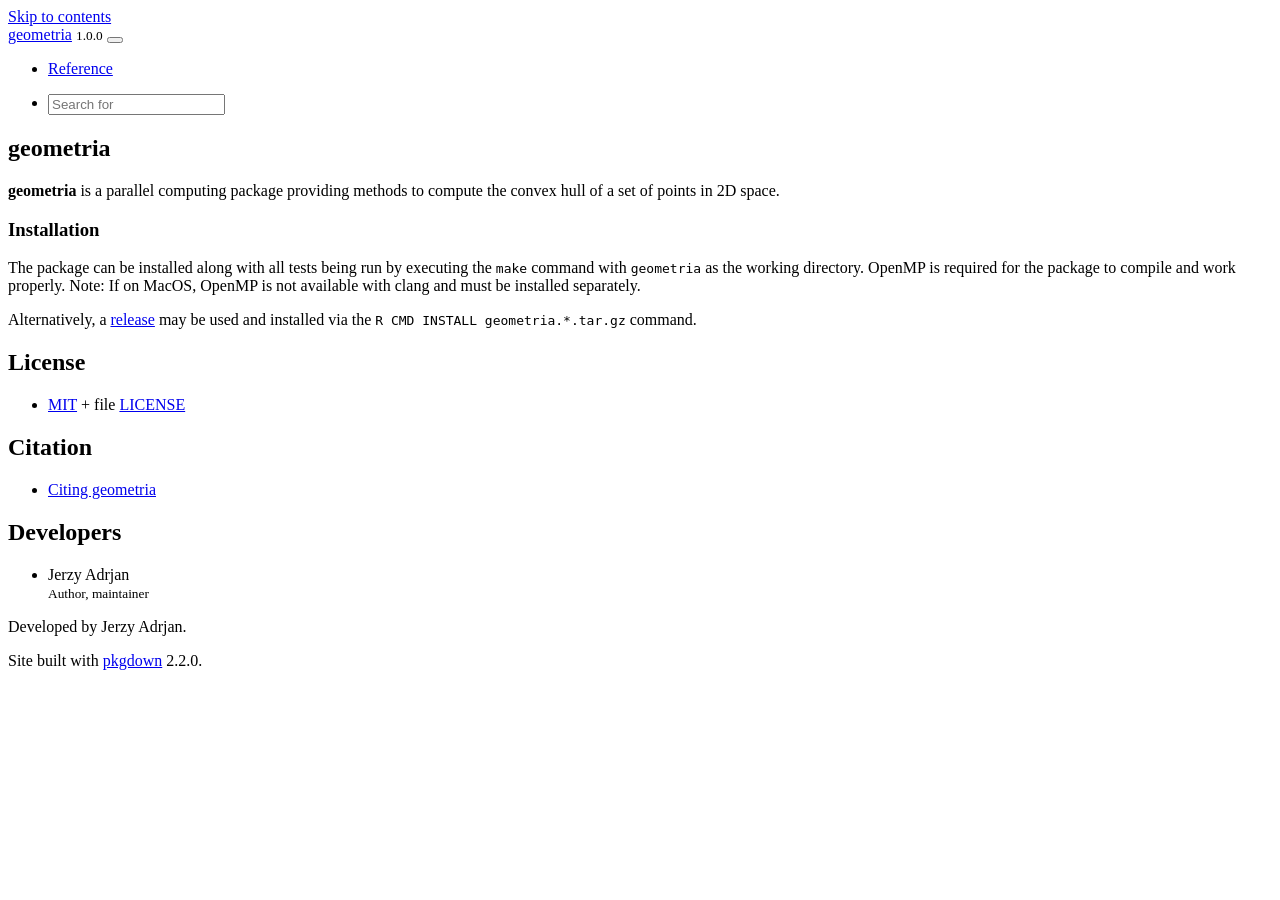
==== commit 9286ef57: "Deploying to gh-pages from @ crazyjerz/geometria@c35b300e4cf152bb7e44a8d096de6bcb9c5bf24d 🚀" ====
--- a/index.html
+++ b/index.html
@@ -22,7 +22,7 @@
 
     <a class="navbar-brand me-2" href="index.html">geometria</a>
 
-    <small class="nav-text text-muted me-auto" data-bs-toggle="tooltip" data-bs-placement="bottom" title="">0.1.0</small>
+    <small class="nav-text text-muted me-auto" data-bs-toggle="tooltip" data-bs-placement="bottom" title="">1.0.0</small>
 
 
     <button class="navbar-toggler" type="button" data-bs-toggle="collapse" data-bs-target="#navbar" aria-controls="navbar" aria-expanded="false" aria-label="Toggle navigation">
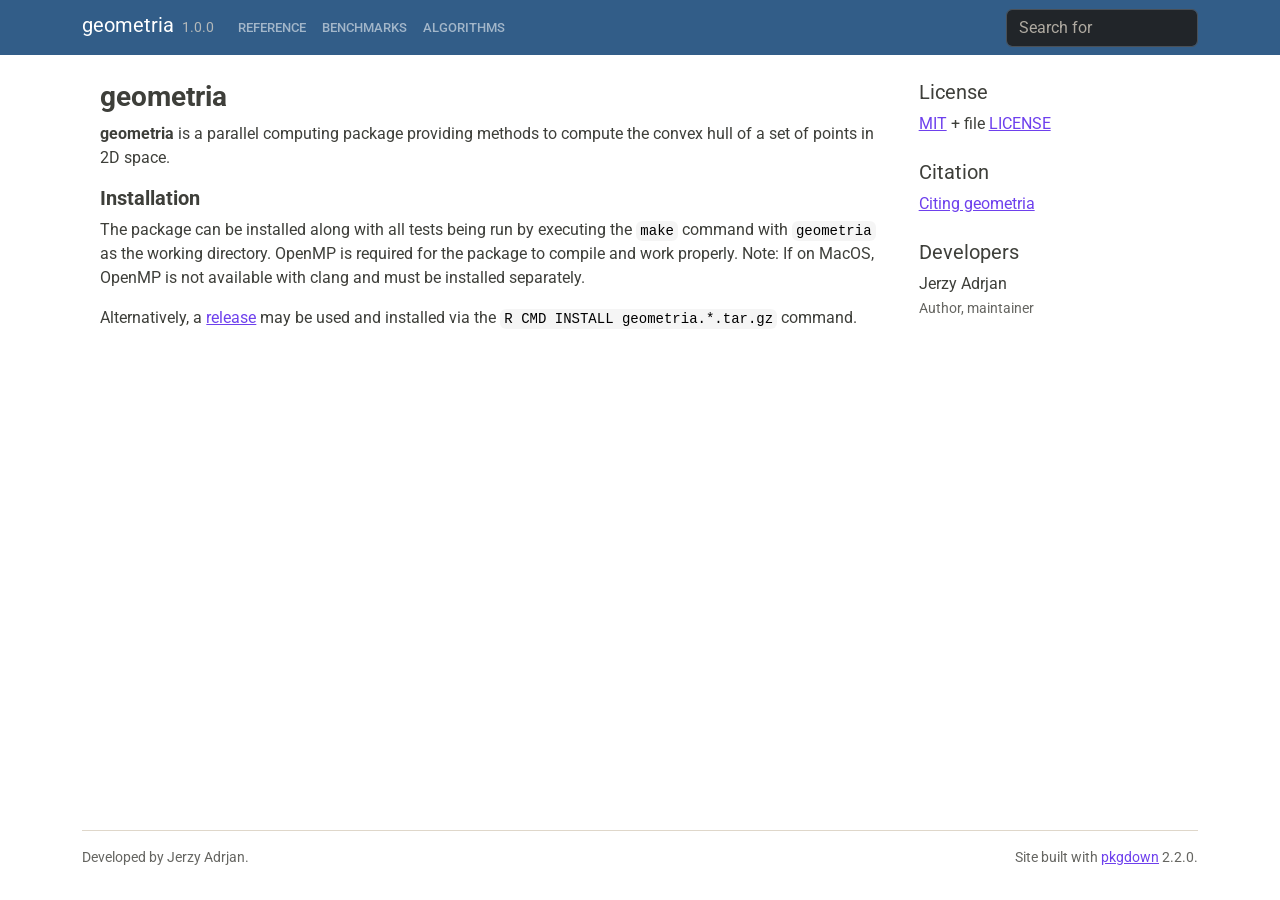
==== commit 2ca8066c: "Deploying to gh-pages from @ crazyjerz/geometria@ddd14d7d27695bc975f78d5efd5624579f998096 🚀" ====
--- a/index.html
+++ b/index.html
@@ -18,7 +18,7 @@
     <a href="#main" class="visually-hidden-focusable">Skip to contents</a>
 
 
-    <nav class="navbar navbar-expand-lg fixed-top bg-light" data-bs-theme="light" aria-label="Site navigation"><div class="container">
+    <nav class="navbar navbar-expand-lg fixed-top bg-primary" data-bs-theme="dark" aria-label="Site navigation"><div class="container">
 
     <a class="navbar-brand me-2" href="index.html">geometria</a>
 
@@ -32,6 +32,8 @@
     <div id="navbar" class="collapse navbar-collapse ms-3">
       <ul class="navbar-nav me-auto">
 <li class="nav-item"><a class="nav-link" href="reference/index.html">Reference</a></li>
+<li class="nav-item"><a class="nav-link" href="articles/benchmarks.html">Benchmarks</a></li>
+<li class="nav-item"><a class="nav-link" href="articles/algorithms.html">Algorithms</a></li>
       </ul>
 <ul class="navbar-nav">
 <li class="nav-item"><form class="form-inline" role="search">
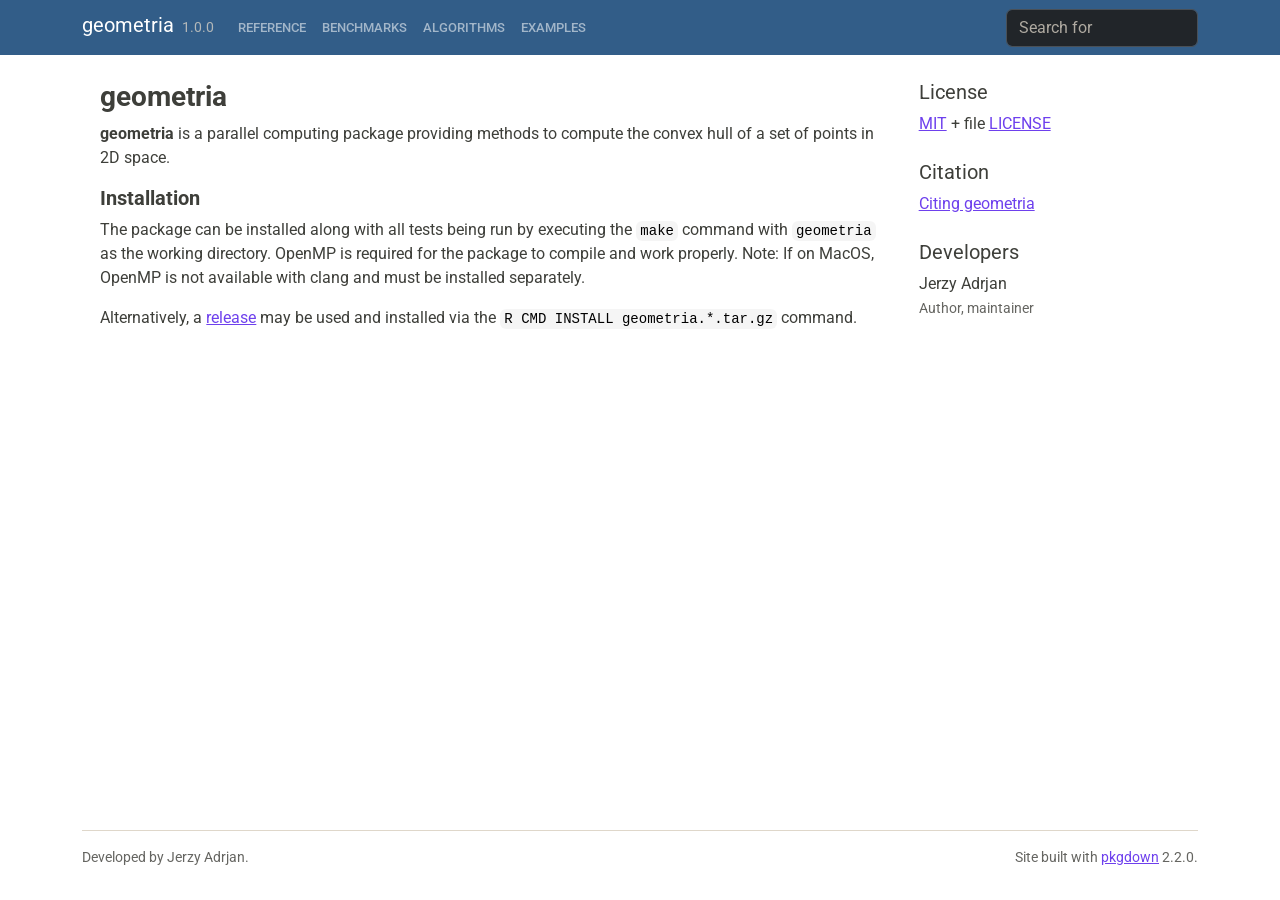
==== commit 3a0d9b14: "Deploying to gh-pages from @ crazyjerz/geometria@d15341a1e16dd463b3ccbf20af77c685de44d0ac 🚀" ====
--- a/index.html
+++ b/index.html
@@ -34,6 +34,7 @@
 <li class="nav-item"><a class="nav-link" href="reference/index.html">Reference</a></li>
 <li class="nav-item"><a class="nav-link" href="articles/benchmarks.html">Benchmarks</a></li>
 <li class="nav-item"><a class="nav-link" href="articles/algorithms.html">Algorithms</a></li>
+<li class="nav-item"><a class="nav-link" href="articles/examples.html">Examples</a></li>
       </ul>
 <ul class="navbar-nav">
 <li class="nav-item"><form class="form-inline" role="search">
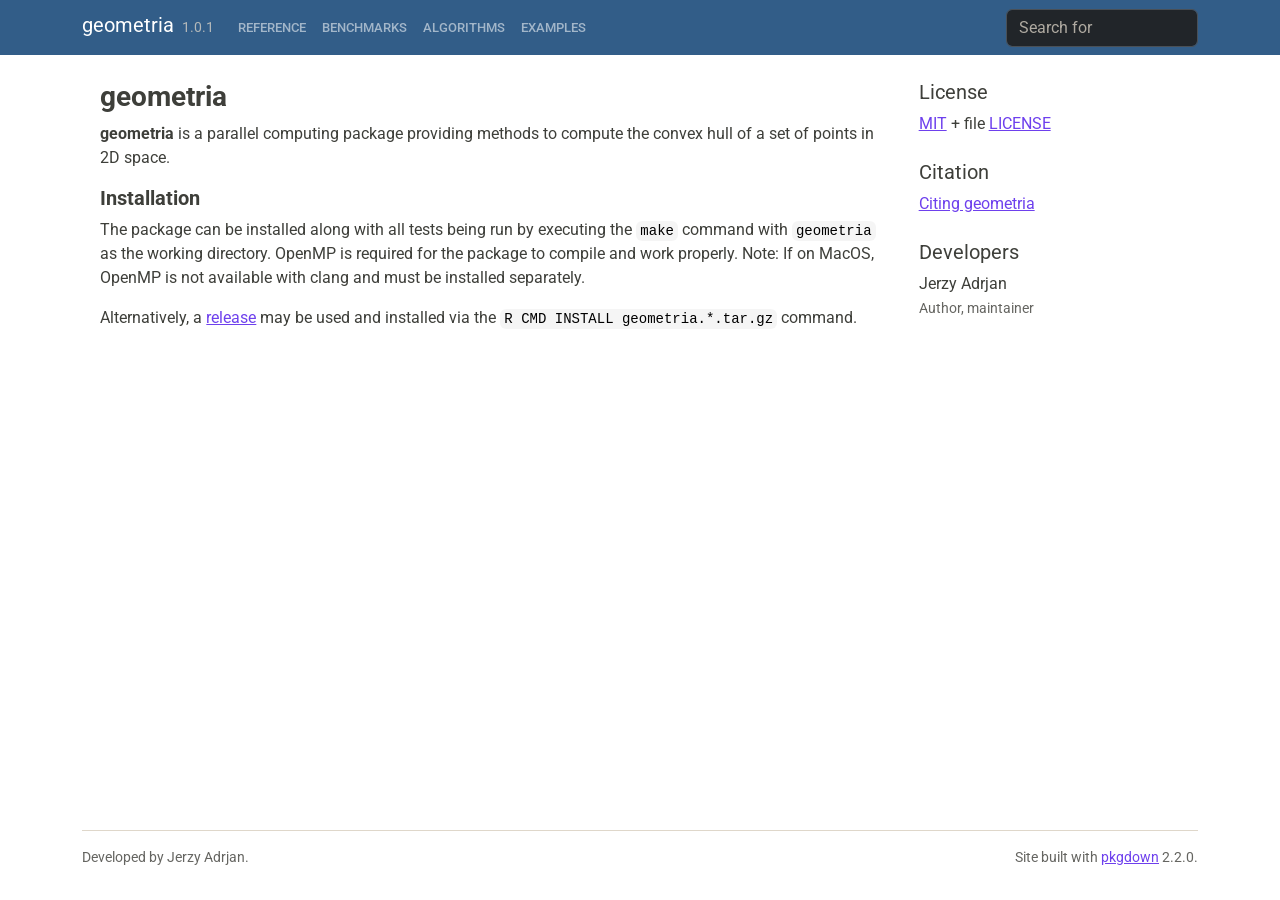
==== commit 2ca5092d: "Deploying to gh-pages from @ crazyjerz/geometria@0ecba361bd671b92a3c61813250b4d69fbca2e83 🚀" ====
--- a/index.html
+++ b/index.html
@@ -22,7 +22,7 @@
 
     <a class="navbar-brand me-2" href="index.html">geometria</a>
 
-    <small class="nav-text text-muted me-auto" data-bs-toggle="tooltip" data-bs-placement="bottom" title="">1.0.0</small>
+    <small class="nav-text text-muted me-auto" data-bs-toggle="tooltip" data-bs-placement="bottom" title="">1.0.1</small>
 
 
     <button class="navbar-toggler" type="button" data-bs-toggle="collapse" data-bs-target="#navbar" aria-controls="navbar" aria-expanded="false" aria-label="Toggle navigation">
